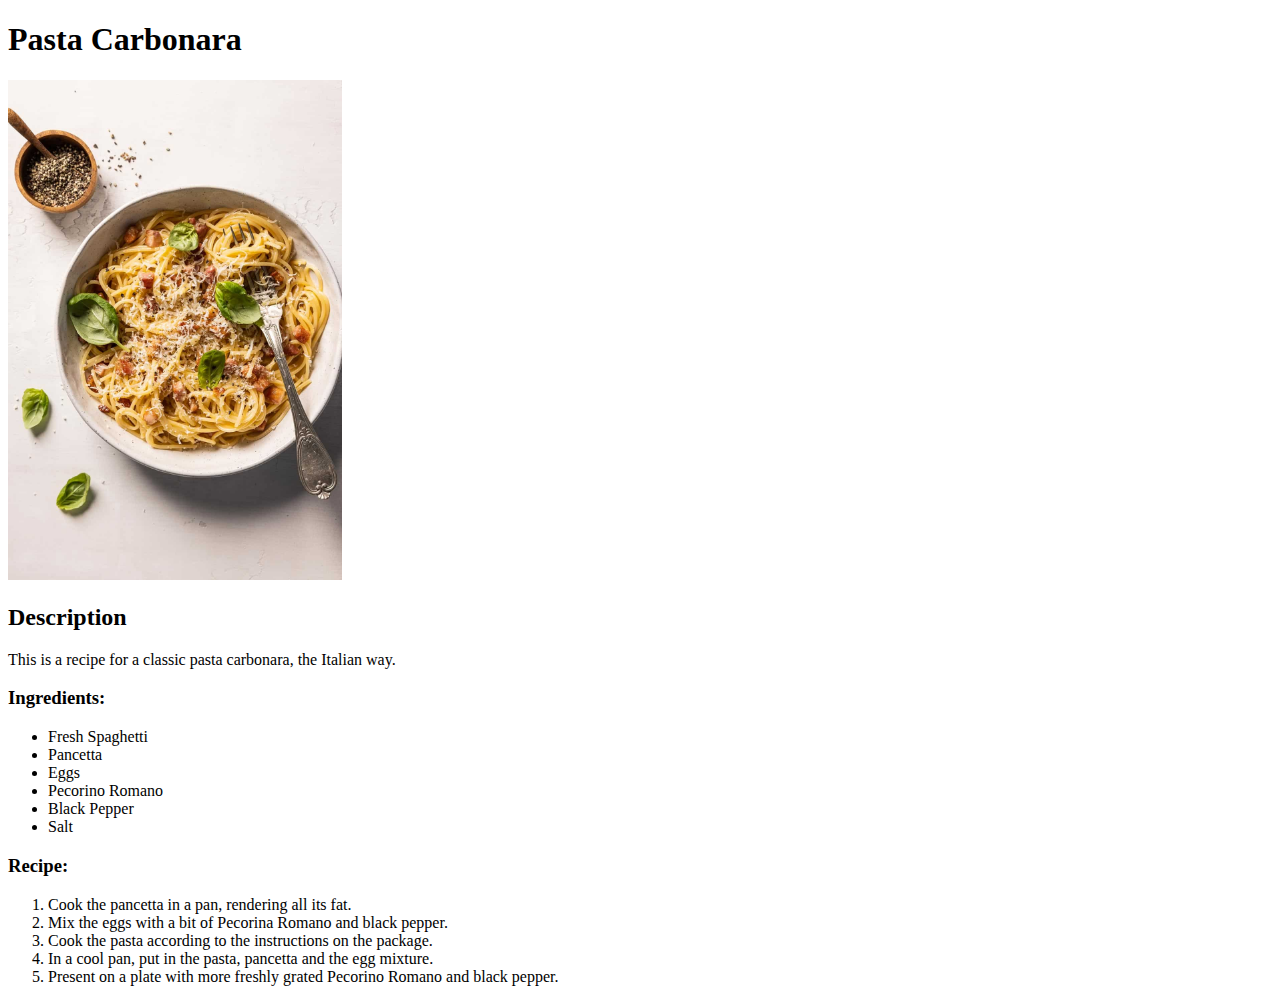
==== recipes/carbonara.html @ 716beb4b "Added everything" ====
<!DOCTYPE html>
<html lang="en">
<head>
    <meta charset="UTF-8">
    <title>Pasta Carbonara recipe</title>
</head>
<body>
    <h1>Pasta Carbonara</h1>
    <img src="../images/carbonara.jpeg" widht="500" height="500">

    <h2>Description</h3> 
    <p>
        This is a recipe for a classic pasta carbonara, the Italian way.
    </p>

    
    <h3>Ingredients:</h3>
    <ul>
        <li>Fresh Spaghetti</li>
        <li>Pancetta</li>
        <li>Eggs</li>
        <li>Pecorino Romano</li>
        <li>Black Pepper</li>
        <li>Salt </li>
    </ul>
    

    <h3>Recipe:</h3>
    <ol>
        <li>Cook the pancetta in a pan, rendering all its fat.</li>
        <li>Mix the eggs with a bit of Pecorina Romano and black pepper.</li>
        <li>Cook the pasta according to the instructions on the package.</li>
        <li>In a cool pan, put in the pasta, pancetta and the egg mixture.</li>
        <li>Present on a plate with more freshly grated Pecorino Romano and black pepper.</li>
    </ol>
</body>
</html>
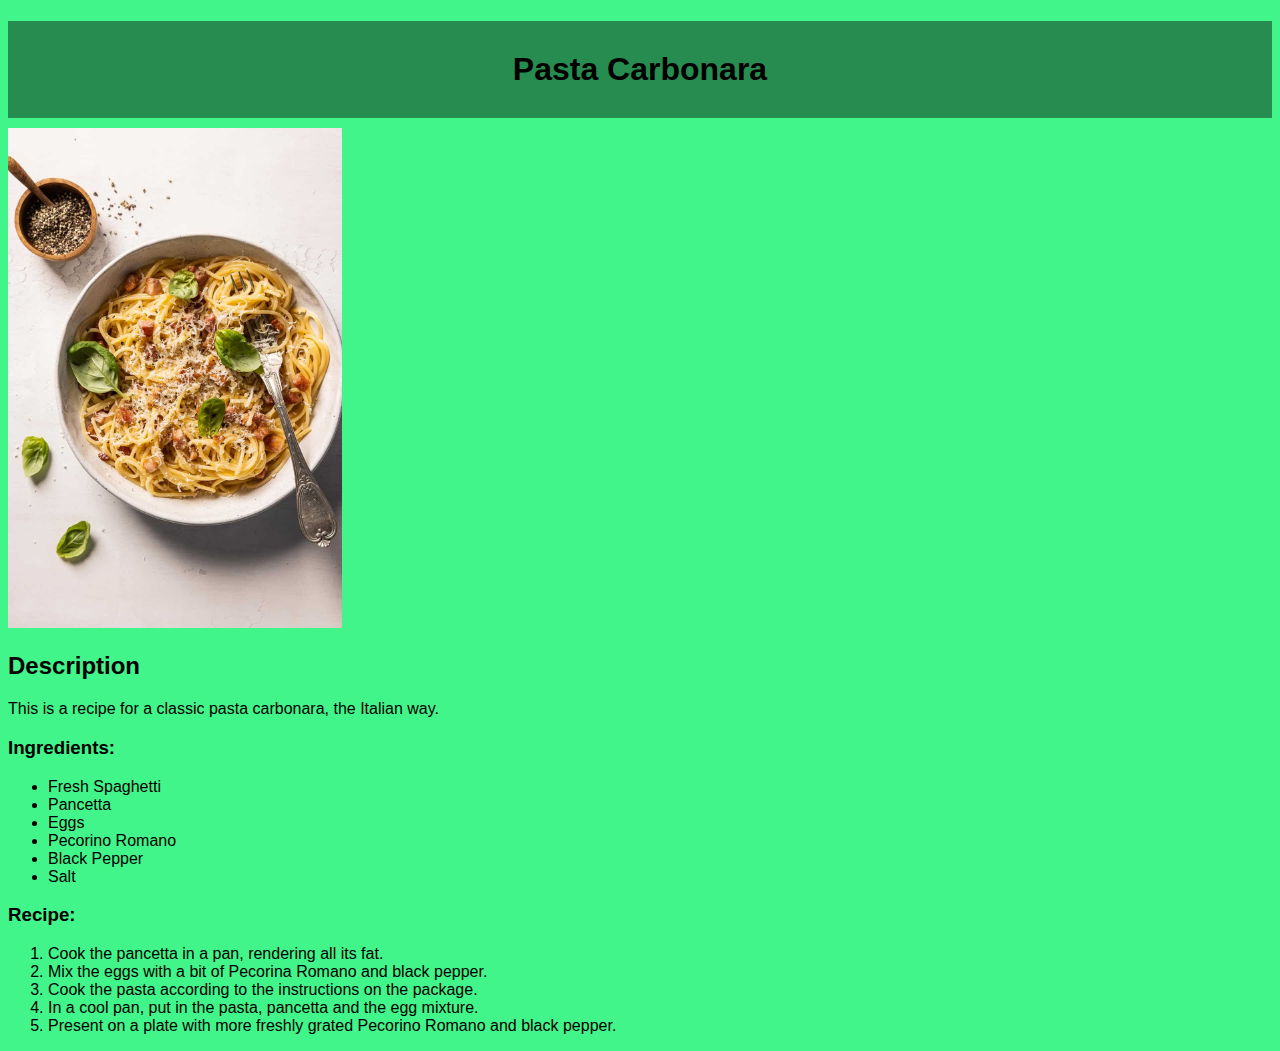
==== commit 06a5cab9: "Added CSS" ====
--- a/recipes/carbonara.html
+++ b/recipes/carbonara.html
@@ -2,6 +2,7 @@
 <html lang="en">
 <head>
     <meta charset="UTF-8">
+    <link rel="stylesheet" href="../styles.css">
     <title>Pasta Carbonara recipe</title>
 </head>
 <body>
--- a/styles.css
+++ b/styles.css
@@ -0,0 +1,21 @@
+* {
+    background-color: rgb(66, 245, 138);
+    font-family: Verdana, Geneva, Tahoma, sans-serif;
+  
+}
+
+h1 {
+    padding: 30px;
+    text-align: center;
+    margin-bottom: 10px;
+    color: black;
+    background-color: rgb(39, 140, 80);
+}
+
+.front-list {
+    padding: 30px;
+    margin-bottom: 10x;
+    color: black;
+    margin-left: 500px;
+    margin-right: 500px;
+}